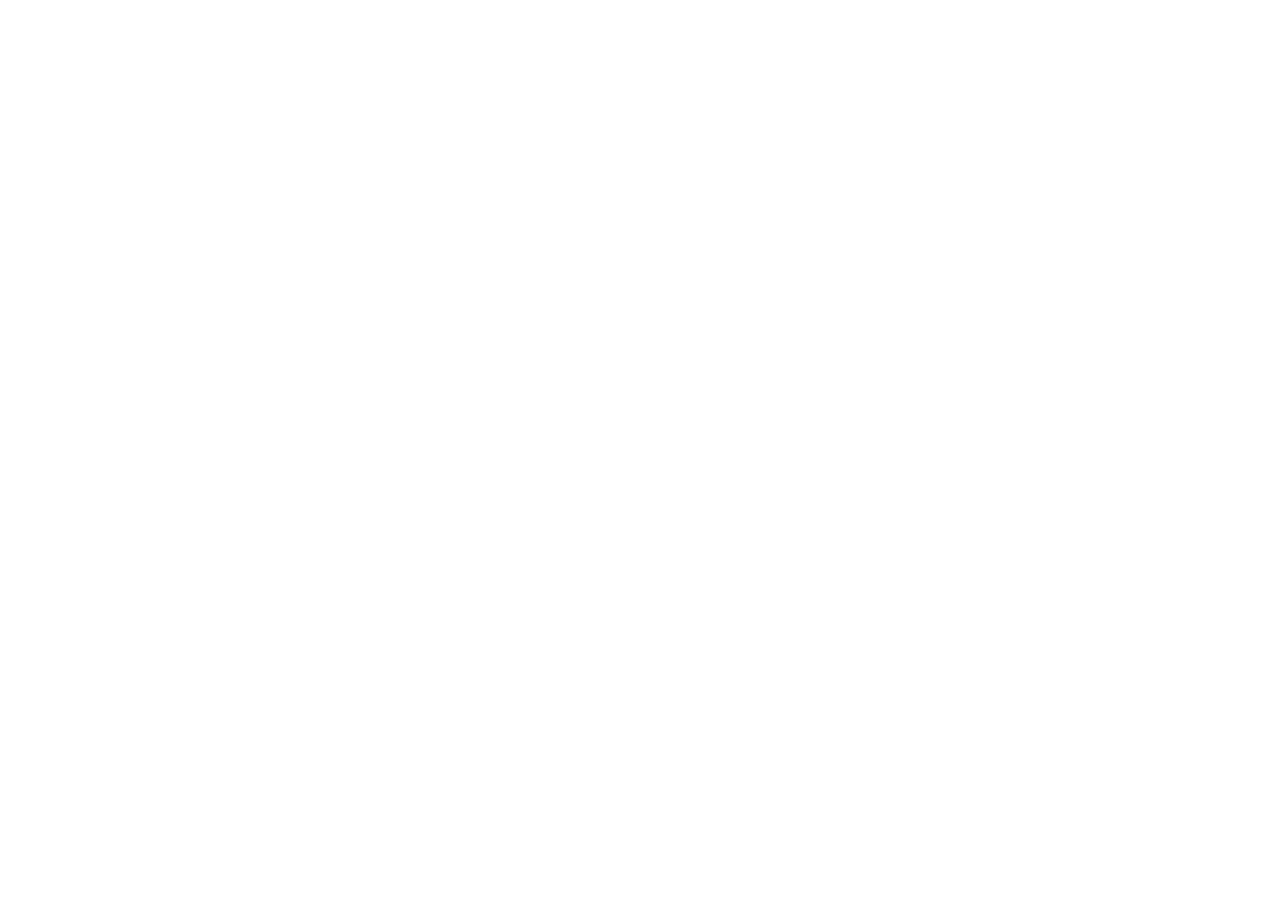
==== react-ui/public/index.html @ 9320db1e "First commit" ====
<!DOCTYPE html>
<html lang="en">
  <head>
    <meta charset="utf-8">
    <link rel="shortcut icon" href="%PUBLIC_URL%/favicon.ico">
    <meta name="viewport" content="width=device-width, initial-scale=1, shrink-to-fit=no">
    <meta name="theme-color" content="#000000">
    <!--
      manifest.json provides metadata used when your web app is added to the
      homescreen on Android. See https://developers.google.com/web/fundamentals/web-app-manifest/
    -->
    <link rel="manifest" href="%PUBLIC_URL%/manifest.json">
    <!--
      Notice the use of %PUBLIC_URL% in the tags above.
      It will be replaced with the URL of the `public` folder during the build.
      Only files inside the `public` folder can be referenced from the HTML.

      Unlike "/favicon.ico" or "favicon.ico", "%PUBLIC_URL%/favicon.ico" will
      work correctly both with client-side routing and a non-root public URL.
      Learn how to configure a non-root public URL by running `npm run build`.
    -->
    <title>React App</title>
  </head>
  <body>
    <noscript>
      You need to enable JavaScript to run this app.
    </noscript>
    <div id="root"></div>
    <!--
      This HTML file is a template.
      If you open it directly in the browser, you will see an empty page.

      You can add webfonts, meta tags, or analytics to this file.
      The build step will place the bundled scripts into the <body> tag.

      To begin the development, run `npm start` or `yarn start`.
      To create a production bundle, use `npm run build` or `yarn build`.
    -->
  </body>
</html>
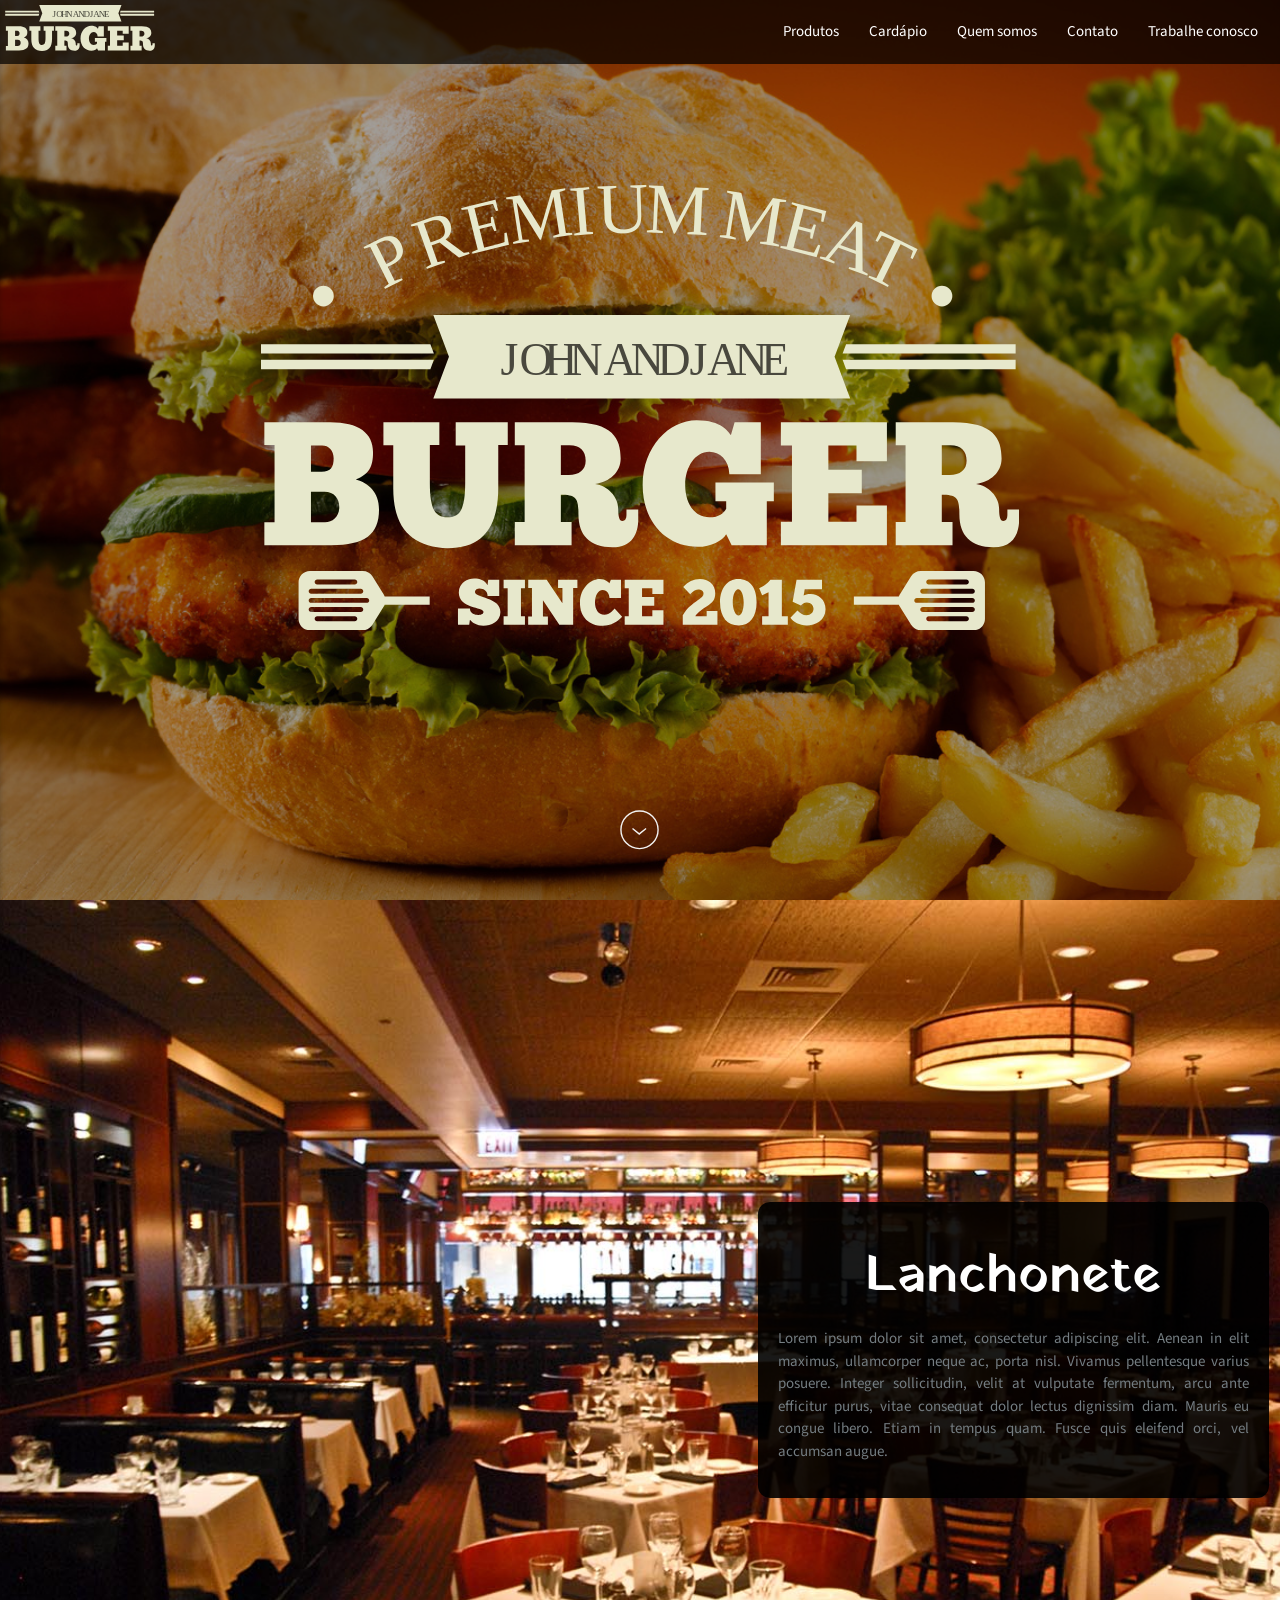
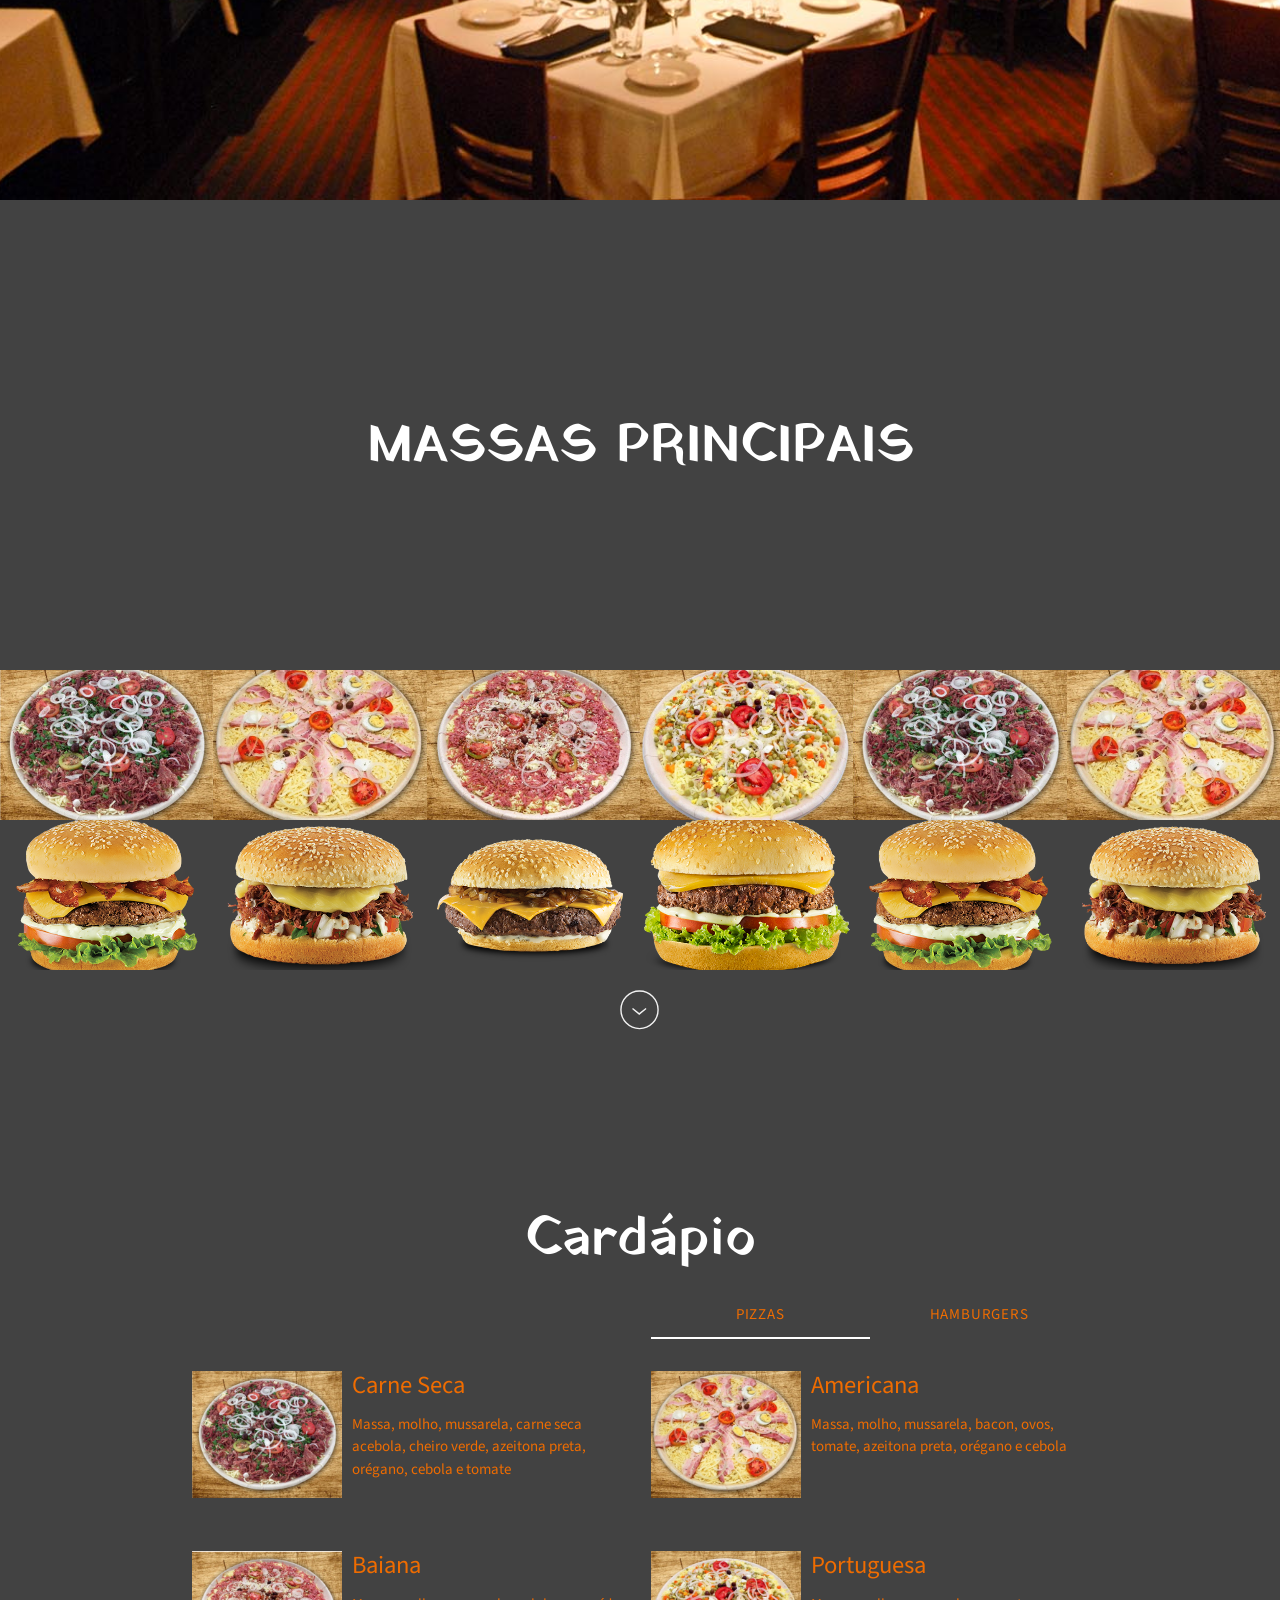
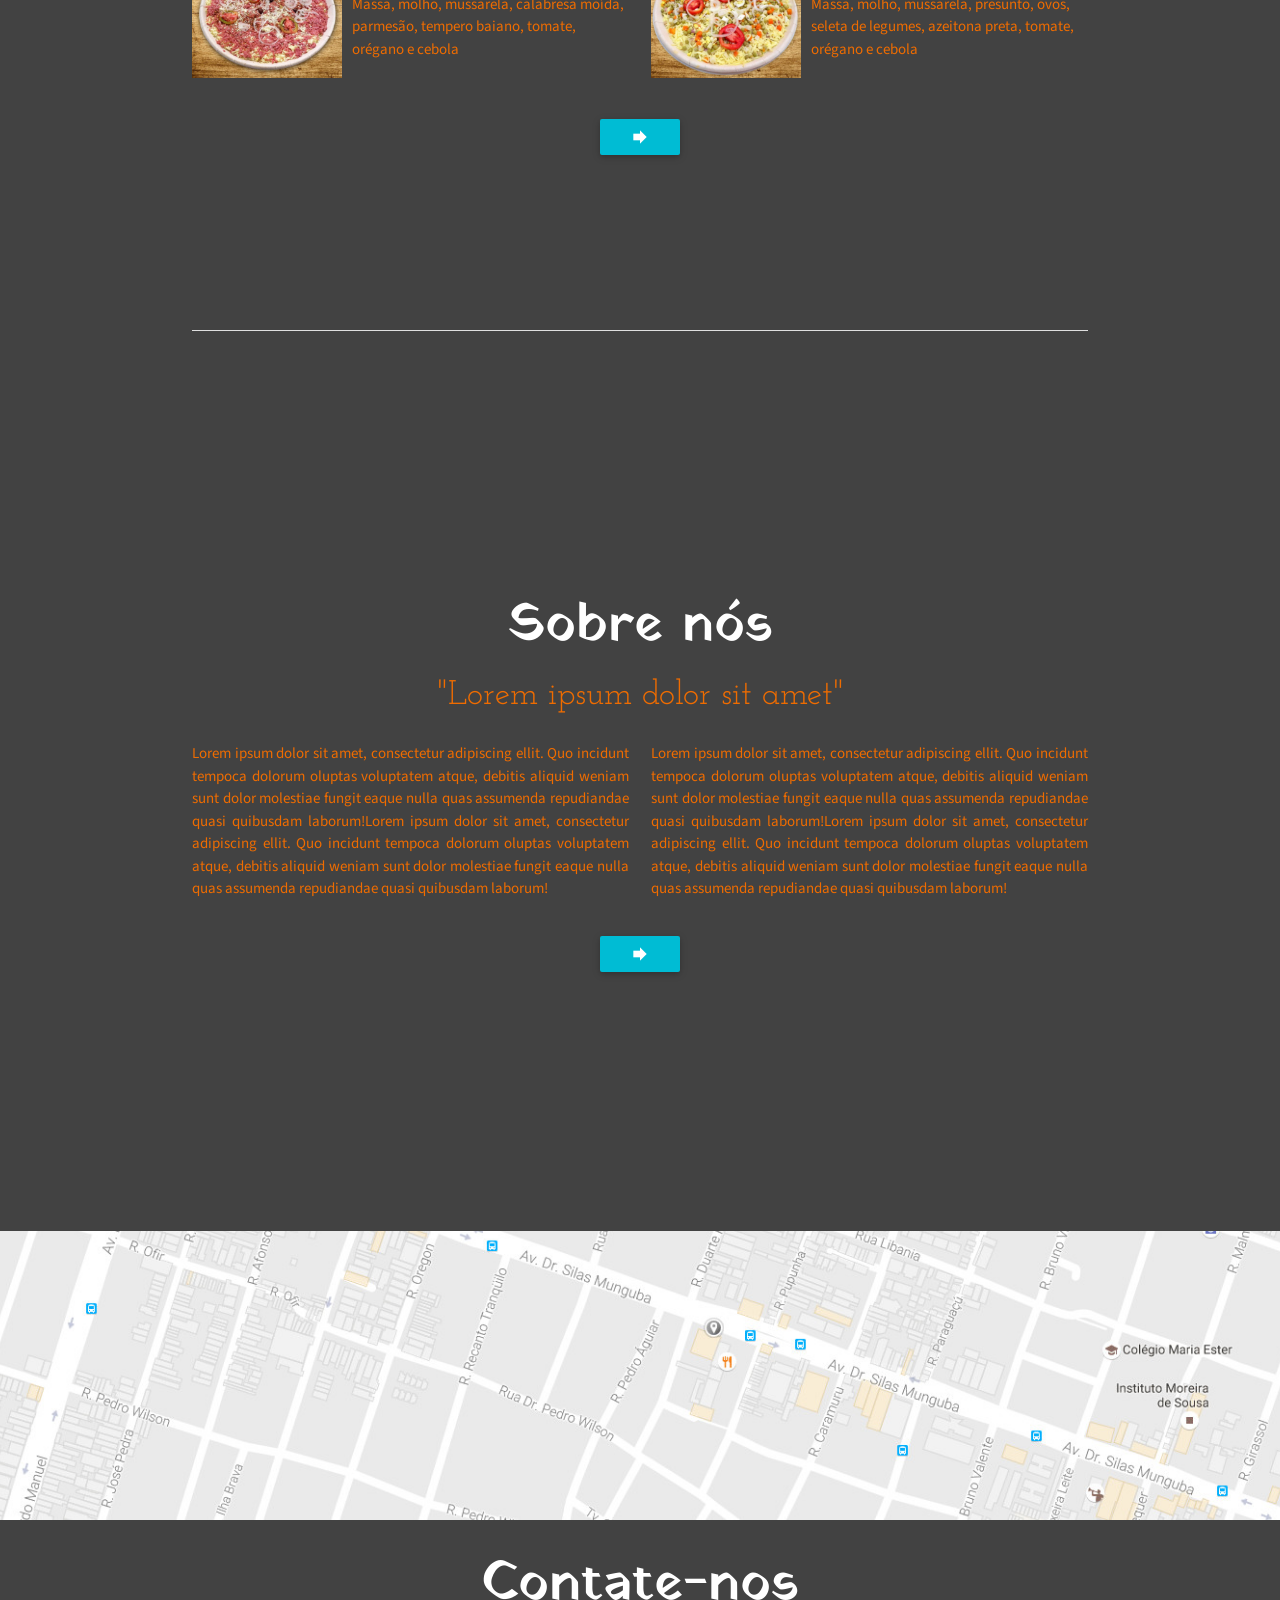
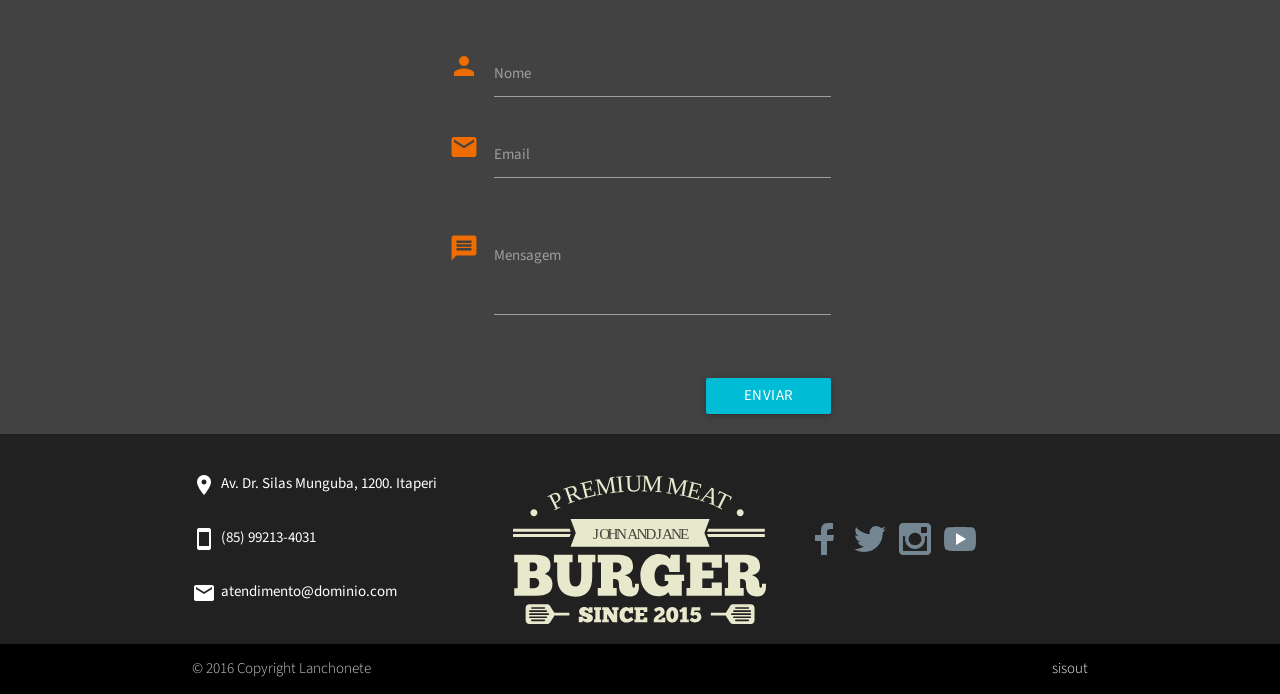
==== commit ef199be9: "First commit" ====
--- a/react-ui/public/index.html
+++ b/react-ui/public/index.html
@@ -1,40 +1,367 @@
 <!DOCTYPE html>
-<html lang="en">
-  <head>
-    <meta charset="utf-8">
-    <link rel="shortcut icon" href="%PUBLIC_URL%/favicon.ico">
-    <meta name="viewport" content="width=device-width, initial-scale=1, shrink-to-fit=no">
-    <meta name="theme-color" content="#000000">
-    <!--
-      manifest.json provides metadata used when your web app is added to the
-      homescreen on Android. See https://developers.google.com/web/fundamentals/web-app-manifest/
-    -->
-    <link rel="manifest" href="%PUBLIC_URL%/manifest.json">
-    <!--
-      Notice the use of %PUBLIC_URL% in the tags above.
-      It will be replaced with the URL of the `public` folder during the build.
-      Only files inside the `public` folder can be referenced from the HTML.
-
-      Unlike "/favicon.ico" or "favicon.ico", "%PUBLIC_URL%/favicon.ico" will
-      work correctly both with client-side routing and a non-root public URL.
-      Learn how to configure a non-root public URL by running `npm run build`.
-    -->
-    <title>React App</title>
-  </head>
-  <body>
-    <noscript>
-      You need to enable JavaScript to run this app.
-    </noscript>
-    <div id="root"></div>
-    <!--
-      This HTML file is a template.
-      If you open it directly in the browser, you will see an empty page.
-
-      You can add webfonts, meta tags, or analytics to this file.
-      The build step will place the bundled scripts into the <body> tag.
-
-      To begin the development, run `npm start` or `yarn start`.
-      To create a production bundle, use `npm run build` or `yarn build`.
-    -->
-  </body>
-</html>
+<html>
+<head>
+	<meta charset="UTF-8">
+	<title>Lanchonete</title>
+	<link rel="canonical" href="https://www.lanchonete.sisout.com/">
+	<link rel="icon" href="./icons/hambruger.ico">
+	<meta name="viewport" content="user-scalable=no, initial-scale=1, 
+		maximum-scale=1, minimum-scale=1, width=device-width">
+	<link href="https://fonts.googleapis.com/css?family=Yatra+One" rel="stylesheet">
+	<link href="https://fonts.googleapis.com/css?family=Josefin+Slab" rel="stylesheet">
+	<link href="https://fonts.googleapis.com/css?family=Bungee" rel="stylesheet">
+	<link href="https://fonts.googleapis.com/css?family=Source+Sans+Pro" rel="stylesheet">
+
+	<link rel="stylesheet" type="text/css" href="./css/materialize.min.css">
+	<link rel="stylesheet" type="text/css" href="./icons/material.css">
+	<link rel="stylesheet" type="text/css" href="./css/index.css">
+</head>
+<body>
+
+<div class="navbar-fixed">
+	<nav class="">
+		<div class="topo-fixo">
+			<a href="#" class="brand-logo">
+				<div class="logo logo-small"></div>
+			</a>
+ 			<a href="#" data-activates="mobile-demo" class="button-collapse"><i id="main_menu" class="material-icons">menu</i></a>
+		</div>
+
+		<ul class="right hide-on-med-and-down brand-logo">
+			<li><a class="scrollSuave" href="#products">Produtos</a></li>
+			<li><a class="scrollSuave" href="cardapio.html">Cardápio</a></li>
+			<li><a class="scrollSuave" href="#about">Quem somos</a></li>
+			<li><a class="scrollSuave" href="#contact">Contato</a></li>
+			<li><a class="scrollSuave" href="trabalheconosco.html">Trabalhe conosco</a></li>
+		</ul>
+
+		<ul class="side-nav" id="mobile-demo">
+			<li><a href="#">Home</a></li>
+			<li><a href="#products">Produtos</a></li>
+			<li><a href="cardapio.html">Cardápio</a></li>
+			<li><a href="#about">Quem somos</a></li>
+			<li><a href="#contact">Contato</a></li>
+			<li><a href="trabalheconosco.html">Trabalhe conosco</a></li>
+		</ul>
+	</nav>
+</div>
+
+<div id="welcome"></div>
+<div id="welcome-black">
+	<div class="logo-burger"></div>	
+	<a class="center btn-down scrollSuave" href="#description"></a>
+</div>
+
+<div id="description" class="row valign-wrapper">
+	<div class="col s12 m5 l5">
+		<div class="center text-description">
+			<h2 class="center">Lanchonete</h2>
+			<p>Lorem ipsum dolor sit amet, consectetur adipiscing elit. Aenean in elit maximus, ullamcorper neque ac, porta nisl. Vivamus pellentesque varius posuere. Integer sollicitudin, velit at vulputate fermentum, arcu ante efficitur purus, vitae consequat dolor lectus dignissim diam. Mauris eu congue libero. Etiam in tempus quam. Fusce quis eleifend orci, vel accumsan augue.</p>		
+		</div>
+	</div>
+</div> <!-- end description -->
+
+<section id="products" class="products">
+	<div class="text-fotos valign-wrapper">
+		<h2 class="center">MASSAS PRINCIPAIS</h2>
+	</div>
+	<div class="row">
+		<div class="col s4 m2 l2 imagens item1">
+			<div class="box-preco">
+				<div class="preco">
+					<h5 class="center">Carne Seca</h5>
+					<h4 class="center">R$ 19,90</h4>
+				</div>
+			</div>
+		</div>
+		<div class="col s4 m2 l2 imagens item2">
+			<div class="box-preco">
+				<div class="preco">
+					<h5>Americana</h5>
+					<h4 class="center">R$ 29,90</h4>
+				</div>
+			</div>
+		</div>	
+		<div class="col s4 m2 l2 imagens item3">
+			<div class="box-preco">
+				<div class="preco">
+					<h5 class="center">Baiana</h5>
+					<h4 class="center">R$ 19,90</h4>
+				</div>
+			</div>
+		</div>
+		<div class="col s4 m2 l2 imagens item4">
+			<div class="box-preco">
+				<div class="preco">
+					<h5 class="center">Portuguesa</h5>
+					<h4 class="center">R$ 29,90</h4>
+				</div>
+			</div>
+		</div>	
+		<div class="col s4 m2 l2 imagens item1">
+			<div class="box-preco">
+				<div class="preco">
+					<h5 class="center">Carne Seca</h5>
+					<h4 class="center">R$ 19,90</h4>
+				</div>
+			</div>
+		</div>
+		<div class="col s4 m2 l2 imagens item2">
+			<div class="box-preco">
+				<div class="preco">
+					<h5 class="center">Americana</h5>
+					<h4 class="center">R$ 29,90</h4>
+				</div>
+			</div>
+		</div>	
+		<div class="col m2 l2 imagens hide-on-small-only item5">
+			<div class="box-preco">
+				<div class="preco">
+					<h5 class="center">Abacaxi</h5>
+					<h4 class="center">R$ 19,90</h4>
+				</div>
+			</div>			
+		</div>	
+		<div class="col m2 l2 imagens hide-on-small-only item6">
+			<div class="box-preco">
+				<div class="preco">
+					<h5 class="center">Maracujá</h5>
+					<h4 class="center">R$ 29,90</h4>
+				</div>
+			</div>			
+		</div>	
+		<div class="col m2 l2 imagens hide-on-small-only item7">
+			<div class="box-preco">
+				<div class="preco">
+					<h5 class="center">Nozes</h5>
+					<h4 class="center">R$ 19,90</h4>
+				</div>
+			</div>			
+		</div>	
+		<div class="col m2 l2 imagens hide-on-small-only item8">
+			<div class="box-preco">
+				<div class="preco">
+					<h5 class="center">Limão</h5>
+					<h4 class="center">R$ 29,90</h4>
+				</div>
+			</div>			
+		</div>	
+		<div class="col m2 l2 imagens hide-on-small-only item5">
+			<div class="box-preco">
+				<div class="preco">
+					<h5 class="center">Abacaxi</h5>
+					<h4 class="center">R$ 19,90</h4>
+				</div>
+			</div>			
+		</div>	
+		<div class="col m2 l2 imagens hide-on-small-only item6">
+			<div class="box-preco">
+				<div class="preco">
+					<h5 class="center">Maracujá</h5>
+					<h4 class="center">R$ 29,90</h4>
+				</div>
+			</div>			
+		</div>	
+	</div>
+	<a class="center btn-down btn-down-products scrollSuave" href="#menu-products"></a>
+</section>
+
+<section id="menu-products" class="container valign-wrapper">
+	<div>
+		<h2 class="center">Cardápio</h2>
+		<div class="row valign-wrapper">
+			<div class="col s12 m6 l6 right">
+		       	<ul class="tabs menu-opcoes">
+		        	<li class="tab"><a href="#pizzas" class="waves-effect 
+		        	waves-light black-text">Pizzas </a></li>
+		            <li class="tab"><a href="#hamburgers" class="waves-effect 
+		            waves-light black-text">Hamburgers </a></li>
+		    	</ul>			
+			</div>
+		</div>
+		<div id="pizzas">
+			<div class="row">
+				<div class="col s6 m6 l6">
+					<div class="menu-item item1"></div>
+					<div>
+						<h5>Carne Seca</h5>
+						<p>Massa, molho, mussarela, carne seca acebola, cheiro verde,
+						 azeitona preta, orégano, cebola e tomate</p>
+					</div>
+				</div>
+				<div class="col s6 m6 l6">
+					<div class="menu-item item2">
+					</div>
+					<div>
+						<h5>Americana</h5>
+						<p>Massa, molho, mussarela, bacon, ovos, tomate, 
+						 azeitona preta, orégano e cebola</p>
+					</div>
+				</div>
+			</div> <!-- end row -->
+			<div class="row">
+				<div class="col s6 m6 l6">
+					<div class="menu-item item3"></div>
+					<div>
+						<h5>Baiana</h5>
+						<p>Massa, molho, mussarela, calabresa moída, parmesão, 
+						 tempero baiano, tomate, orégano e cebola</p>
+					</div>
+				</div>
+				<div class="col s6 m6 l6">
+					<div class="menu-item item4"></div>
+					<div>
+						<h5>Portuguesa</h5>
+						<p>Massa, molho, mussarela, presunto, ovos, seleta de legumes, 
+						 azeitona preta, tomate, orégano e cebola</p>
+					</div>
+				</div>
+			</div> <!-- end row -->
+		</div> <!-- end section pizza -->
+		<div id="hamburgers">
+			<div class="row">
+				<div class="col s6 m6 l6">
+					<div class="menu-item item5"></div>
+					<div>
+						<h5>Abacaxi</h5>
+						<p>Massa podre (Massa Brisée) com recheio de creme branco, brigadeiro 
+						branco e abacaxi e cobertura de gelatina de abacaxi e chantilly</p>
+					</div>
+				</div>
+				<div class="col s6 m6 l6">
+					<div class="menu-item item6"></div>
+					<div>
+						<h5>Maracujá</h5>
+						<p>Massa podre (Massa Brisée) com recheio de creme de maracujá 
+						e cobertura chantilly.</p>
+					</div>
+				</div>
+			</div>
+			<div class="row">
+				<div class="col s6 m6 l6">
+					<div class="menu-item item7"></div>
+					<div>
+						<h5>Nozes</h5>
+						<p>Massa podre (Massa Brisée) com recheio de brigadeiro branco com nozes
+						 e creme branco e a cobertura é com nozes mariposa e chantilly.</p>
+					</div>
+				</div>
+				<div class="col s6 m6 l6">
+					<div class="menu-item item8"></div>
+					<div>
+						<h5>Limão</h5>
+						<p>Massa podre (Massa Brisée) com recheio de creme de limão e cobertura 
+						chantilly com raspas de limão</p>
+					</div>
+				</div>
+			</div>	
+		</div>
+		<div class="row center">
+        	<a href="cardapio.html" class="btn cyan waves-effect waves-light center white-text" >
+	        	<i class="material-icons center">forward</i>
+	        </a>
+		</div>
+	</div>
+</section> <!-- end menu -->
+<div class="divider container"></div>	
+<section id="about" class="container valign-wrapper">
+	<div>
+		<h2 class="center">Sobre nós</h2>
+		<h4 class="center">"Lorem ipsum dolor sit amet"</h4>
+		<div class="row">
+			<div class="col s12 m6 l6">
+				<p>Lorem ipsum dolor sit amet, consectetur adipiscing ellit. Quo incidunt tempoca dolorum oluptas voluptatem atque, debitis aliquid weniam sunt dolor molestiae fungit eaque nulla quas assumenda repudiandae quasi quibusdam laborum!Lorem ipsum dolor sit amet, consectetur adipiscing ellit. Quo incidunt tempoca dolorum oluptas voluptatem atque, debitis aliquid weniam sunt dolor molestiae fungit eaque nulla quas assumenda repudiandae quasi quibusdam laborum!</p>
+			</div>
+			<div class="col s12 m6 l6">
+				<p>Lorem ipsum dolor sit amet, consectetur adipiscing ellit. Quo incidunt tempoca dolorum oluptas voluptatem atque, debitis aliquid weniam sunt dolor molestiae fungit eaque nulla quas assumenda repudiandae quasi quibusdam laborum!Lorem ipsum dolor sit amet, consectetur adipiscing ellit. Quo incidunt tempoca dolorum oluptas voluptatem atque, debitis aliquid weniam sunt dolor molestiae fungit eaque nulla quas assumenda repudiandae quasi quibusdam laborum!</p>
+			</div>
+		</div>
+		<div class="row center">
+	        <a href="sobrenos.html" class="btn cyan waves-effect waves-light center" >
+	        	<i class="material-icons center">forward</i>
+	        </a>
+		</div>
+	</div>
+</section>
+
+<section id="contact">
+
+	<div class="mapa">
+		<img src="./images/mapa.jpg"/>
+	</div>
+
+	<div class="row linha">			
+			<form class="col s12 m4 l4 offset-m4 offset-l4 lb-nome grey darken-3" 
+			 method="POST" action="https://formspree.io/gleidson@sisout.com">
+				<h2 class="center">Contate-nos</h2>
+				<div class="input-field col s12">
+					<i class="material-icons prefix">person</i>
+		          	<input id="name" type="text" class="validate" name="name">
+		          	<label for="name">Nome</label>
+				</div>
+			    <div class="row">
+		        	<div class="input-field col s12">
+						<i class="material-icons prefix">email</i>
+			        	<input id="email" type="email" class="validate" name="_replyto">
+			          	<label for="email">Email</label>
+			        </div>
+			    </div>
+			    	<input type="hidden" name="_subject" value="Assunto" />
+			    <div class="row">
+		        	<div class="input-field col s12">
+						<i class="material-icons prefix">message</i>
+				    	<textarea id="textarea" class="materialize-textarea" name="message"></textarea>
+				    	<label for="textarea">Mensagem</label>
+			    	</div>
+			    </div>
+		            <input type="text" name="_gotcha" style="display:none" /> <!-- Campo anti-spam -->
+			        <input type="hidden" name="_next" value="#contact" /> <!-- Mensagem de sucesso -->
+			    <div class="row">
+					<div class="input-field col s12">
+                        <button class="btn cyan waves-effect waves-light right" type="submit">Enviar
+                        	<i class="mdi-content-send right"></i>
+                        </button>
+                    </div>
+			    </div>		
+			</form>
+	</div>
+</section>
+
+<footer class="page-footer grey darken-4">
+	<div class="container">
+		<div class="row valign-wrapper">
+			<div class="col s12 m4 l4">
+				<p class="white-text"><i class="material-icons">location_on</i>Av. Dr. Silas Munguba, 1200. Itaperi</p>	
+				<p class="white-text"><i class="material-icons">smartphone</i>(85) 99213-4031</p>		
+				<p class="white-text"><i class="material-icons">mail</i>atendimento@dominio.com</p>
+			</div>
+			<div class="col s12 m4 l4 hide-on-med-and-down">
+				<div class="logo"></div>
+			</div>
+			<div class="col s12 m4 l4 ">
+			<div class="valign-wrapper">
+				<div class="">		
+					<ul class="social-medias">
+						<li><a class="grey-text text-lighten-3 facebook" href="#!">Facebook</a></li>
+						<li><a class="grey-text text-lighten-3 twitter" href="#!">Twitter</a></li>
+						<li><a class="grey-text text-lighten-3 instagram" href="#!">Instagram</a></li>
+						<li><a class="grey-text text-lighten-3 youtube" href="#!">Youtube</a></li>
+					</ul>
+				</div>
+			</div>
+			</div>
+		</div>
+	</div>
+	<div class="footer-copyright black">
+		<div class="container">
+			© 2016 Copyright Lanchonete
+			<a class="grey-text text-lighten-4 right" target="_blank" href="https://sisout.com">sisout</a>
+		</div>
+	</div>
+</footer>
+
+<script type="text/javascript" src="./js/jquery.min.js"></script>
+<script type="text/javascript" src="./js/materialize.min.js"></script>
+<script type="text/javascript" src="./js/index.js"></script>
+</body>
+</html>
--- a/react-ui/public/icons/material.css
+++ b/react-ui/public/icons/material.css
@@ -0,0 +1,35 @@
+/*
+  http://google.github.io/material-design-icons/#icon-font-for-the-web
+*/
+@font-face {
+  font-family: "Material Icons";
+  src: local('Material Icons'),
+       local('MaterialIcons-Regular'),
+       url("MaterialIcons-Regular.ttf");
+  font-weight: normal;
+  font-style: normal;
+}
+.material-icons {
+  font-family: 'Material Icons';
+  font-weight: normal;
+  font-style: normal;
+  font-size: 24px;  /* Preferred icon size */
+  display: inline-block;
+  width: 1em;
+  height: 1em;
+  line-height: 1;
+  text-transform: none;
+  letter-spacing: normal;
+  word-wrap: normal;
+
+  /* Support for all WebKit browsers. */
+  -webkit-font-smoothing: antialiased;
+  /* Support for Safari and Chrome. */
+  text-rendering: optimizeLegibility;
+
+  /* Support for Firefox. */
+  -moz-osx-font-smoothing: grayscale;
+
+  /* Support for IE. */
+  font-feature-settings: 'liga';
+}
--- a/react-ui/public/css/index.css
+++ b/react-ui/public/css/index.css
@@ -0,0 +1,427 @@
+h1, 
+h2, 
+h3 {
+    font-family: 'Yatra One', cursive;
+}
+body {
+    color: #ef6c00;
+    background-color: #424242;
+    font-family: 'Source Sans Pro', sans-serif;
+}
+
+body h1, 
+h2, 
+h3 {
+    color: white;
+}
+
+#about h4 {
+    font-family: 'Josefin Slab', serif;
+}
+
+nav {
+	color: transparent;
+	background-color: rgba(0, 0, 0, 0.7);
+	box-shadow: none;
+}
+nav a:hover {
+	color: #f2f2f2;
+    font-weight: bold;
+}
+
+.navbar-fixed {
+	position: absolute;
+}
+
+.side-nav {
+	background-color: rgba(0, 0, 0, 0.77);
+	width: 50% !important;
+    -webkit-transform: translateX(-100%);
+	transform: translateX(-100%);
+	-webkit-transition: all 0.5s;
+	-moz-transition: all 0.5s;
+    transition: all 0.5s
+}
+
+.anda {
+    -webkit-transform: translateX(90vw);
+   	transform: translateX(90vw);
+	-webkit-transition: all 1s;
+	-moz-transition: all 1s;
+    transition: all 1s	
+}
+
+.roda {
+
+	    -webkit-transform: rotate(360deg);
+   	transform: rotate(0deg);
+	-webkit-transition: all 0.6s;
+	-moz-transition: all 0.6s;
+    transition: all 0.6s
+}
+.side-nav a {
+	color: white;
+	text-align: center;
+}
+
+.side-nav-open {
+	transform: translateX(0px);
+	
+}
+
+.side-nav-close {
+	transform: translateX(100%);
+}
+
+
+#welcome {
+    background-image: url(../images/burger.jpg);
+    background-size: cover;
+    background-position: center;
+    background-repeat: no-repeat;
+
+    z-index: 1;
+    position: absolute;
+    width: 100%;
+    height: 100vh;
+}
+
+#welcome-black {
+    position: relative;
+    top: 0;
+    width: 100%;
+    height: 100vh;
+    z-index: 2;
+    background-color: rgba(0, 0, 0, 0.37);
+}
+
+.btn-down {
+    height: 40px;
+    background-image: url("../icons/arrow_down.svg");
+
+    background-position: center;
+    background-size: auto 100%;
+    background-repeat: no-repeat;
+    display: block;
+    position: relative;
+	z-index: 3;*/
+	bottom: -90vh;
+	top: 90vh;
+}
+
+.btn-down-products {
+	top: 0;
+}
+
+#description {
+	background-color: #1a2328;
+    color: #747d82;
+    background-image: url(../images/description.jpg);
+    background-size: cover;
+    background-position: center;
+    background-repeat: no-repeat;
+    z-index: 1;
+    width: 100%;
+    height: 100vh;
+}
+
+.img-description {
+	background-image: url(../images/description.jpg);
+	height: 412px;
+	background-size: cover;
+	min-width: auto;
+	background-repeat: no-repeat;
+}
+
+.text-description {
+	text-align: justify;
+	padding: 20px;
+    background-color: rgba(0, 0, 0, 0.90);
+    border-radius: 12px;
+}
+
+.border-redon {
+	background-color: rgba(0, 0, 0, 0.5);
+	border-radius: 10px;
+}
+
+#menu-products {
+	min-height: 100vh;
+}
+
+#menu-products .menu-item{
+	margin-top: 0px;
+	float: left;
+}
+
+#menu-products ul {
+	background-color: transparent;
+}
+
+.menu-opcoes a {
+    color: #ef6c00 !important;
+}
+
+#menu-products .tabs .indicator {
+	background-color: white;
+}
+
+.menu-item {
+	width: 150px;
+	height: 150px;
+	background-repeat: no-repeat;
+	background-size: contain; 
+	background-position: center;
+	margin: 10px;
+	margin-left: 0;
+}
+
+.item1 {
+	background-image: url(../images/thumb_pizza_1.jpg);
+}
+
+.item2 {
+	background-image: url(../images/thumb_pizza_2.jpg);
+
+}
+
+.item3 {
+	background-image: url(../images/thumb_pizza_3.jpg);
+	
+}
+
+.item4 {
+	background-image: url(../images/thumb_pizza_4.jpg);
+	
+}
+
+.item5 {
+	background-image: url(../images/burger_1.png);
+}
+
+.item6 {
+	background-image: url(../images/burger_2.png);	
+}
+
+.item7 {
+	background-image: url(../images/burger_3.png);
+}
+
+.item8 {	
+	background-image: url(../images/burger_4.png);
+}
+
+.item9 {
+	background-image: url(../images/burger_5.png);
+}
+
+.item10 {
+	background-image: url(../images/burger_6.png);
+}
+
+#about {
+	min-height: 100vh;
+}
+
+#about p {
+	text-align: justify;
+}
+
+.mapa {
+	background-image: url(../images/mapa.jpg); 
+	background-repeat: no-repeat; 
+	background-size: cover;
+	background-position: center;
+}
+
+.mapa img {
+	visibility: hidden;
+	width: 100%;
+}
+
+#contact  .linha {
+	margin: 0;
+}
+
+form {
+	background-color: white;
+	padding-top: 10px;
+
+}
+
+.linha .lb-nome {
+	padding-top: 10px;		
+}
+
+footer.page-footer{
+	margin-top: 0px;
+}
+
+.logo {
+	background-image: url(../images/logo_burger.svg);
+	background-repeat: no-repeat;
+	background-position: center;
+	min-width: 150px;
+	min-height: 150px;
+	background-size: contain;
+	margin-top: 20px;
+}
+.logo-small {
+	background-image: url(../images/logo_burger_small.svg);
+	min-width: none;
+	min-height: 56px;
+	margin-top: 0px;
+}
+@media screen and (min-width: 992px) {
+	.logo-small {
+		margin-left: 5px;
+	}
+}
+
+.social-medias li {
+	display: inline-block;
+	margin: 5px;
+}
+
+.social-medias a {
+	margin: 0 auto;
+	background-size: auto 100%;
+	background-repeat: no-repeat;
+	background-position: center;
+	width: 32px;
+	height: 32px;
+	display: block;
+	text-indent: -99999px;
+}
+
+.facebook {
+	background-image: url(../icons/facebook.svg);
+}
+
+.twitter {
+	background-image: url(../icons/twitter.svg);
+}
+
+.instagram {
+	background-image: url(../icons/instagram.svg);
+}
+
+.youtube {
+	background-image: url(../icons/youtube.svg);
+}
+
+footer .material-icons {
+	color: rgba(255, 255, 255, 1); 	
+	margin-right: 5px;
+}
+
+footer p {
+    display: inline-flex;
+    vertical-align: middle;
+}
+
+.logo-burger {
+    background-image: url(../images/logo_burger.svg);
+    background-repeat: no-repeat;
+    background-position: center;
+    width: 100%;
+    height: 50vh;
+    background-size: contain;
+    position: absolute;
+    position: center;
+    top: 20vh;
+}
+
+#products .col {
+	padding: 0px;
+}
+
+.text-fotos {
+	width: 100%;
+	height: 50vh;
+	text-align: justify-all;
+}
+.text-fotos h2{
+	width: 100%;
+}
+
+.imagens {
+    background-repeat: no-repeat;
+    background-position: center;
+    background-size: cover;
+    height: 150px;
+    padding: 0px;
+}
+
+.box-preco {
+	width: 100%;
+	height: 100%;
+	color: black;
+	background-color: rgba(0, 0, 0, 0.87);
+	z-index: 5;
+	visibility: hidden;
+	display: flex;
+	justify-content: center;
+}
+
+.preco {
+	align-self: center;
+	z-index: 6;
+	text-align: center;
+	color: white;
+}
+
+.preco h4 {
+	color: #06cc03 !important;
+	font-family: 'Bungee', cursive;
+}
+
+.imagens:hover .box-preco {
+	visibility: visible;
+}
+
+/*ABOUT HTML*/
+.about-img {
+    background-image: url(../images/about.jpg);
+	width: 100%;
+	height: 100vh;
+	position: absolute;
+	background-position: center;
+    background-size: cover;
+    background-repeat: no-repeat;
+}
+
+.about-us h2 {
+	width: 100%;
+}
+
+.about-us {
+	height: 50vh;
+}
+
+/*CARDAPIO HTML*/
+.cardapio-img {
+    background-image: url(../images/burger_menu.jpg);
+	width: 100%;
+	height: 100vh;
+	position: absolute;
+	background-position: center;
+    background-size: cover;
+    background-repeat: no-repeat;
+}
+
+/*TRABALHE CONOSCO HTML*/
+#trabalheconosco-img {
+    background-image: url(../images/trabalheconosco.jpg);
+    background-size: cover;
+    background-position: center;
+    background-repeat: no-repeat;
+
+    /*z-index: 1;*/
+    position: absolute;
+
+    /*background: #ffe139;*/
+    width: 100%;
+    height: 100vh;
+}
+
